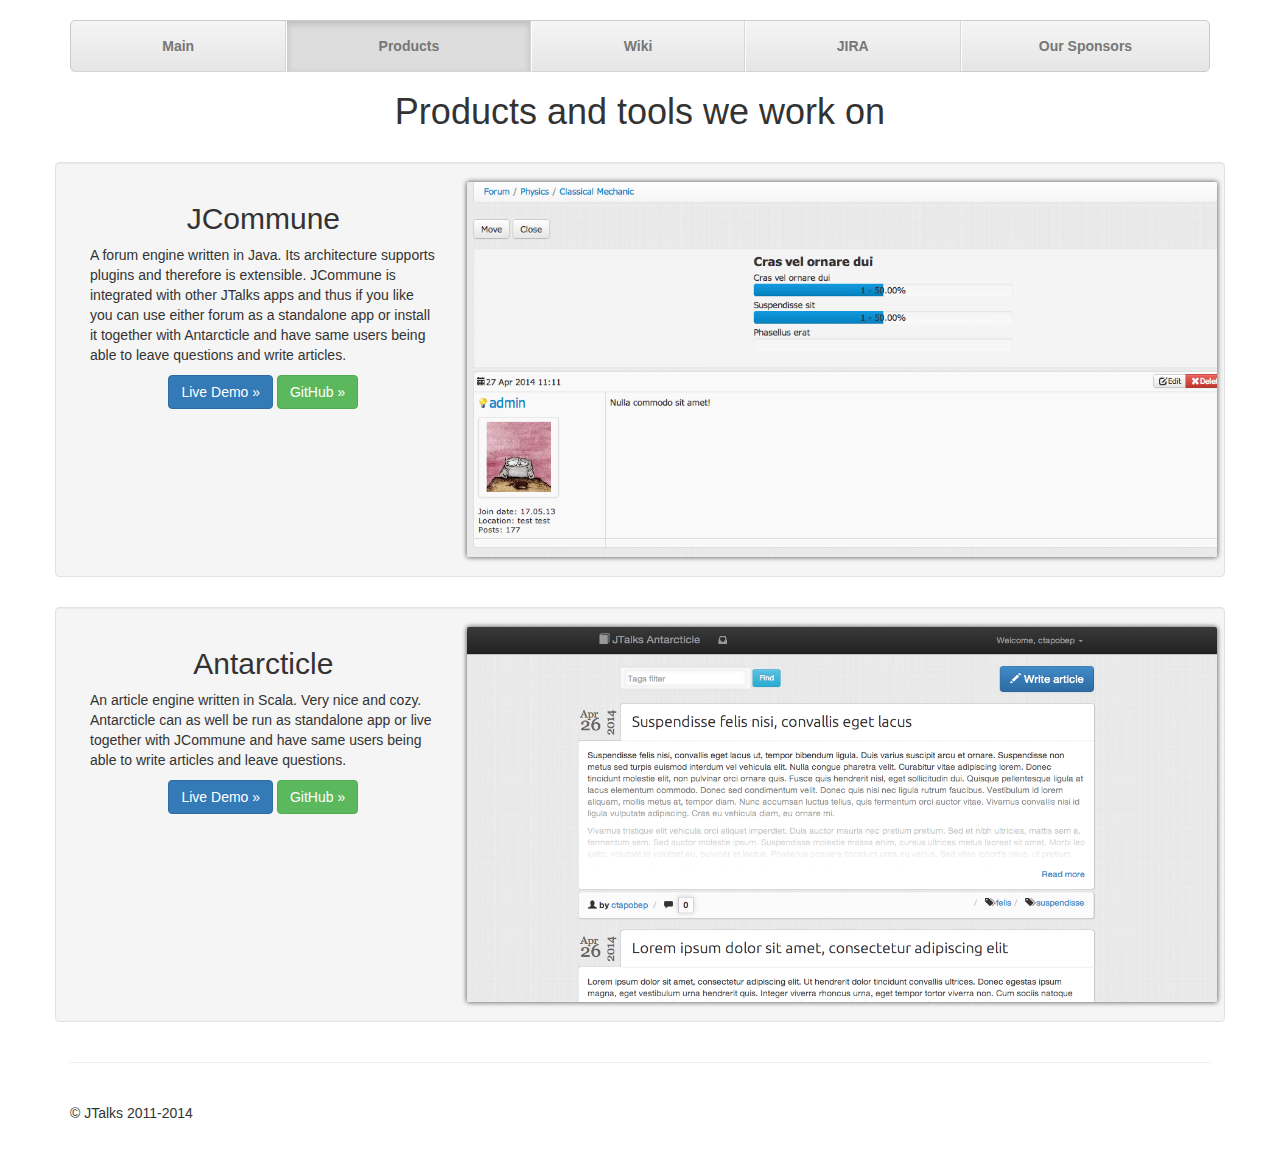
==== src/overview.html @ 724973ae "Sponsors page added" ====
<!DOCTYPE html>
<html lang="en">
<head>
  <meta charset="utf-8">
  <meta http-equiv="X-UA-Compatible" content="IE=edge">
  <meta name="viewport" content="width=device-width, initial-scale=1">
  <meta name="description" content="">
  <meta name="author" content="">

  <title>JTalks Open Source</title>

  <!-- Bootstrap -->
  <link rel="stylesheet" href="//netdna.bootstrapcdn.com/bootstrap/3.1.1/css/bootstrap.min.css">

  <!-- Custom styles for this template -->
  <link href="css/app.css" rel="stylesheet">

  <!-- HTML5 shim and Respond.js IE8 support of HTML5 elements and media queries -->
  <!--[if lt IE 9]>
  <script src="https://oss.maxcdn.com/libs/html5shiv/3.7.0/html5shiv.js"></script>
  <![endif]-->
  <script src="js/jssor.slider.min.js"></script>
  <script src="http://ajax.googleapis.com/ajax/libs/jquery/1.10.2/jquery.min.js"></script>
  <script>
    jQuery(document).ready(function ($) {
      var options = { $AutoPlay: true, $SlideDuration: 1000 };
      new $JssorSlider$('jcommune-slider', options);
      new $JssorSlider$('antarcticle-slider', options);
    });
  </script>
</head>

<body>

<div class="container">

  <div class="masthead">
    <ul class="nav nav-justified">
      <li><a href="index.html">Main</a></li>
      <li class="active"><a href="overview.html">Products</a></li>
      <li><a href="http://jtalks.org/display/jtalks/JTalks+Home+Page">Wiki</a></li>
      <li><a href="http://jira.jtalks.org">JIRA</a></li>
      <li><a href="sponsors.html">Our Sponsors</a></li>
    </ul>
  </div>
  <h1 class="masthead text-center">Products and tools we work on</h1>
  <!-- Example row of columns -->
  <div>
    <div class="row product-row well">
      <div class="col-lg-4">
        <h2 class="text-center">JCommune</h2>

        <p>A forum engine written in Java. Its architecture supports plugins and therefore is extensible. JCommune is
          integrated with other JTalks apps and thus if you like you can use either forum as a standalone app or install
          it
          together with Antarcticle and have same users being able to leave questions and write articles.
        </p>

        <p class="text-center">
          <a class="btn btn-primary" href="http://dev.jtalks.org/jcommune" target="_blank" role="button">Live
            Demo &raquo;</a>
          <a class="btn btn-success" href="https://github.com/jtalks-org/jcommune" target="_blank"
             role="button">GitHub &raquo;</a>
        </p>
      </div>
      <div class="col-lg-7">
        <div id="jcommune-slider" style="position: relative; top: 0; left: 0; width: 750px; height: 375px;">
          <div u="slides" class="slider"
               style="cursor: move; position: absolute; overflow: hidden; left: 0; top: 0; width: 750px; height: 375px;">
            <div><img u="image" src="img/jcommune-poll.png"/></div>
            <div><img u="image" src="img/jcommune-sample-big.png"/></div>
            <div><img u="image" src="img/jcommune-code-review.png"/></div>
          </div>
        </div>
      </div>
    </div>
  </div>
  <div class="row product-row well">
    <div class="col-lg-4">
      <h2 class="text-center">Antarcticle</h2>

      <p>An article engine written in Scala. Very nice and cozy. Antarcticle can as well be run as standalone app or
        live together with JCommune and have same users being able to write articles and leave questions.
      </p>

      <p class="text-center">
        <a class="btn btn-primary" href="http://qa.jtalks.org/antarcticle" target="_blank" role="button">Live
          Demo &raquo;</a>
        <a class="btn btn-success" href="https://github.com/jtalks-org/antarcticle-scala" target="_blank" role="button">GitHub &raquo;</a>
      </p>
    </div>
    <div class="col-lg-7">
      <div id="antarcticle-slider" class="product-slider" style="position: relative; top: 0; left: 0; width: 750px; height: 375px;">
        <div u="slides" class="slider"
             style="cursor: move; position: absolute; overflow: hidden; left: 0; top: 0; width: 750px; height: 375px;">
          <div><img u="image" src="img/antarcticle-sample-big.png"/></div>
          <div><img u="image" src="img/antarcticle-view-article.png"/></div>
        </div>
      </div>
    </div>

  </div>
  <!-- Site footer -->
  <div class="footer">
    <p>&copy; JTalks 2011-2014</p>
  </div>

</div>
<!-- /container -->
</body>
</html>
---- src/css/app.css ----
body {
    padding-top: 20px;
}

.footer {
    padding-top: 40px;
    padding-bottom: 40px;
    margin-top: 40px;
    border-top: 1px solid #eee;
}

/* Main marketing message and sign up button */
.jumbotron {
    text-align: center;
    background-color: transparent;
}

.jumbotron .btn {
    padding: 14px 24px;
    font-size: 21px;
}

/* Customize the nav-justified links to be fill the entire space of the .navbar */

.nav-justified {
    background-color: #eee;
    border: 1px solid #ccc;
    border-radius: 5px;
}

.nav-justified > li > a {
    padding-top: 15px;
    padding-bottom: 15px;
    margin-bottom: 0;
    font-weight: bold;
    color: #777;
    text-align: center;
    background-color: #e5e5e5; /* Old browsers */
    background-image: -moz-linear-gradient(top, #f5f5f5 0%, #e5e5e5 100%); /* FF3.6+ */
    background-image: -webkit-gradient(linear, left top, left bottom, color-stop(0%, #f5f5f5), color-stop(100%, #e5e5e5)); /* Chrome,Safari4+ */
    background-image: -webkit-linear-gradient(top, #f5f5f5 0%, #e5e5e5 100%); /* Chrome 10+,Safari 5.1+ */
    background-image: -o-linear-gradient(top, #f5f5f5 0%, #e5e5e5 100%); /* Opera 11.10+ */
    background-image: linear-gradient(top, #f5f5f5 0%, #e5e5e5 100%); /* W3C */
    filter: progid:DXImageTransform.Microsoft.gradient(startColorstr='#f5f5f5', endColorstr='#e5e5e5', GradientType=0); /* IE6-9 */
    background-repeat: repeat-x; /* Repeat the gradient */
    border-bottom: 1px solid #d5d5d5;
}

.nav-justified > .active > a,
.nav-justified > .active > a:hover,
.nav-justified > .active > a:focus {
    background-color: #ddd;
    background-image: none;
    box-shadow: inset 0 3px 7px rgba(0, 0, 0, .15);
}

.nav-justified > li:first-child > a {
    border-radius: 5px 5px 0 0;
}

.nav-justified > li:last-child > a {
    border-bottom: 0;
    border-radius: 0 0 5px 5px;
}

@media (min-width: 768px) {
    .nav-justified {
        max-height: 52px;
    }

    .nav-justified > li > a {
        border-right: 1px solid #d5d5d5;
        border-left: 1px solid #fff;
    }

    .nav-justified > li:first-child > a {
        border-left: 0;
        border-radius: 5px 0 0 5px;
    }

    .nav-justified > li:last-child > a {
        border-right: 0;
        border-radius: 0 5px 5px 0;
    }
}

/* Responsive: Portrait tablets and up */
@media screen and (min-width: 768px) {
    /* Remove the padding we set earlier */
    .masthead,
    .marketing,
    .footer {
        padding-right: 0;
        padding-left: 0;
    }
}

.product-row {
    margin-top: 30px;
}

.slider {
    box-shadow: 0 0 5px #888888;
    border-radius: 2px;
}
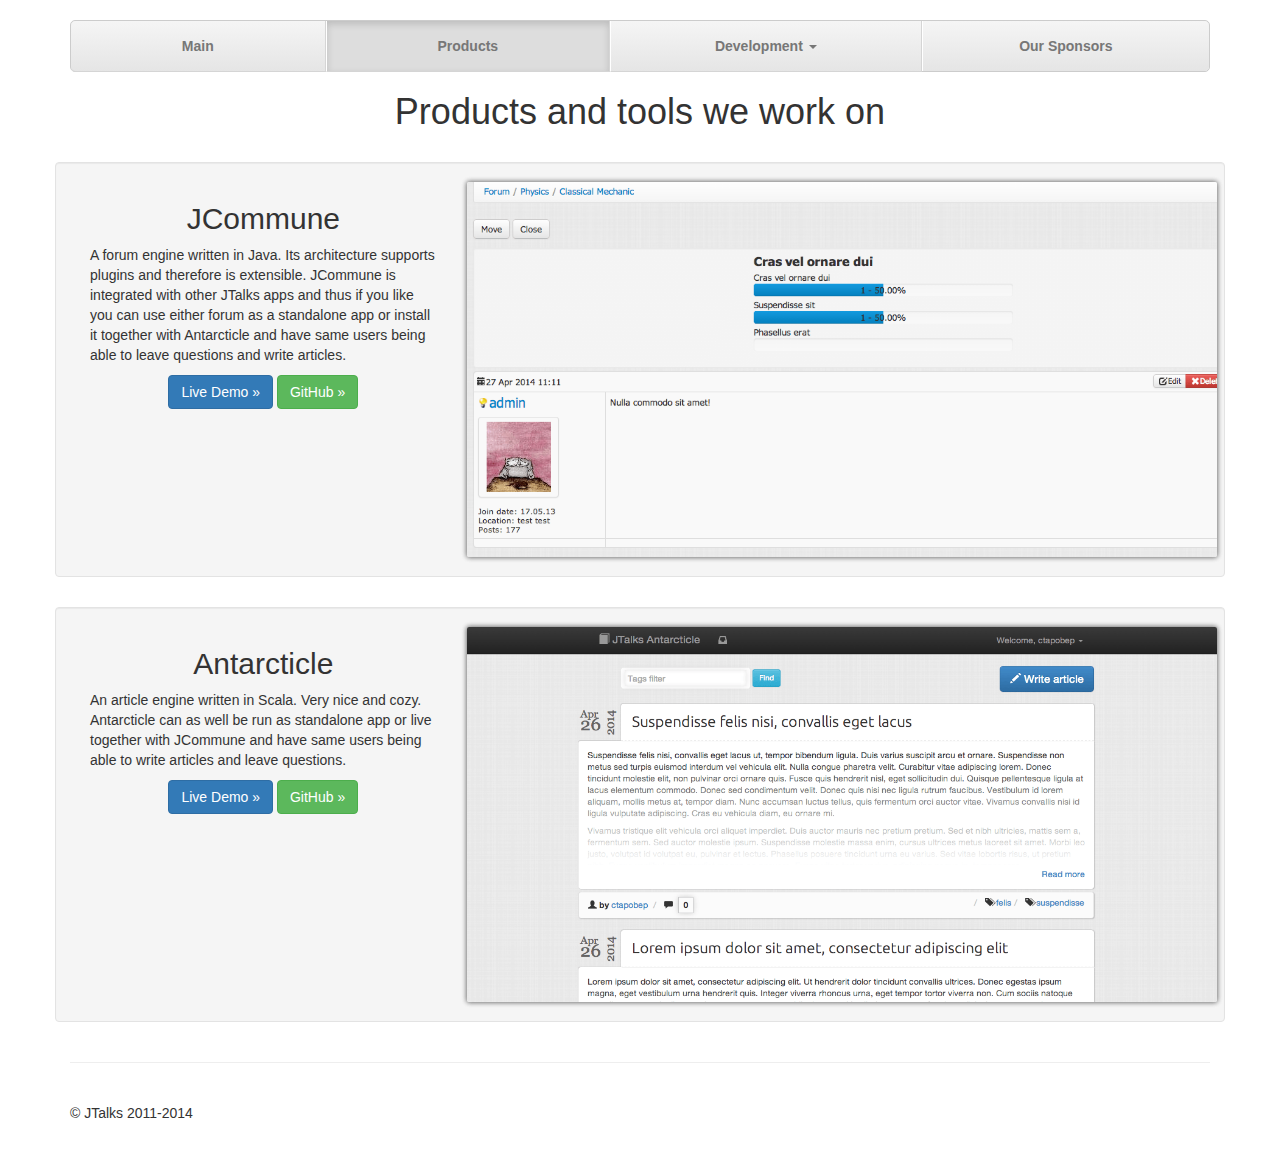
==== commit 4f3e8902: "Finished Development tab." ====
--- a/src/overview.html
+++ b/src/overview.html
@@ -17,10 +17,11 @@
 
   <!-- HTML5 shim and Respond.js IE8 support of HTML5 elements and media queries -->
   <!--[if lt IE 9]>
-  <script src="https://oss.maxcdn.com/libs/html5shiv/3.7.0/html5shiv.js"></script>
+  <script src="//oss.maxcdn.com/libs/html5shiv/3.7.0/html5shiv.js"></script>
   <![endif]-->
   <script src="js/jssor.slider.min.js"></script>
-  <script src="http://ajax.googleapis.com/ajax/libs/jquery/1.10.2/jquery.min.js"></script>
+  <script src="//ajax.googleapis.com/ajax/libs/jquery/1.11.0/jquery.min.js"></script>
+  <script src="//netdna.bootstrapcdn.com/bootstrap/3.1.1/js/bootstrap.min.js"></script>
   <script>
     jQuery(document).ready(function ($) {
       var options = { $AutoPlay: true, $SlideDuration: 1000 };
@@ -38,8 +39,14 @@
     <ul class="nav nav-justified">
       <li><a href="index.html">Main</a></li>
       <li class="active"><a href="overview.html">Products</a></li>
-      <li><a href="http://jtalks.org/display/jtalks/JTalks+Home+Page">Wiki</a></li>
-      <li><a href="http://jira.jtalks.org">JIRA</a></li>
+      <li class="dropdown">
+        <a href="#" class="dropdown-toggle nav-main" data-toggle="dropdown">Development <b class="caret"></b></a>
+        <ul class="dropdown-menu nav-pills nav-main">
+          <li><a target="_blank" href="http://jtalks.org/display/jtalks/JTalks+Home+Page">Wiki</a></li>
+          <li><a target="_blank" href="http://jira.jtalks.org">JIRA</a></li>
+          <li><a target="_blank" href="http://ci.jtalks.org">CI</a></li>
+        </ul>
+      </li>
       <li><a href="sponsors.html">Our Sponsors</a></li>
     </ul>
   </div>
--- a/src/css/app.css
+++ b/src/css/app.css
@@ -84,6 +84,46 @@
     }
 }
 
+.nav-main {
+    margin-top: 0;
+    border-top-left-radius: 0;
+    border-top-right-radius: 0;
+    width: 100%;
+    text-align: center;
+
+    background-color: #e5e5e5; /* Old browsers */
+    background-image: -moz-linear-gradient(top, #f5f5f5 0%, #e5e5e5 100%); /* FF3.6+ */
+    background-image: -webkit-gradient(linear, left top, left bottom, color-stop(0%, #f5f5f5), color-stop(100%, #e5e5e5)); /* Chrome,Safari4+ */
+    background-image: -webkit-linear-gradient(top, #f5f5f5 0%, #e5e5e5 100%); /* Chrome 10+,Safari 5.1+ */
+    background-image: -o-linear-gradient(top, #f5f5f5 0%, #e5e5e5 100%); /* Opera 11.10+ */
+    background-image: linear-gradient(top, #f5f5f5 0%, #e5e5e5 100%); /* W3C */
+    filter: progid:DXImageTransform.Microsoft.gradient(startColorstr='#f5f5f5', endColorstr='#e5e5e5', GradientType=0); /* IE6-9 */
+    background-repeat: repeat-x; /* Repeat the gradient */
+    border-bottom: 1px solid #d5d5d5;
+}
+.nav-main > li {
+    float:left;
+    border-right: 1px solid #d5d5d5;
+    width: 32%;
+}
+
+.nav-main > li:last-child {
+    border-right: none;
+}
+
+.nav-main > li > a {
+    font-weight: bold;
+    color: #777;
+}
+
+.nav-main > .active > a,
+.nav-main > .active > a:hover,
+.nav-main > .active > a:focus {
+    background-color: #ddd;
+    background-image: none;
+    box-shadow: inset 0 3px 7px rgba(0, 0, 0, .15);
+}
+
 /* Responsive: Portrait tablets and up */
 @media screen and (min-width: 768px) {
     /* Remove the padding we set earlier */
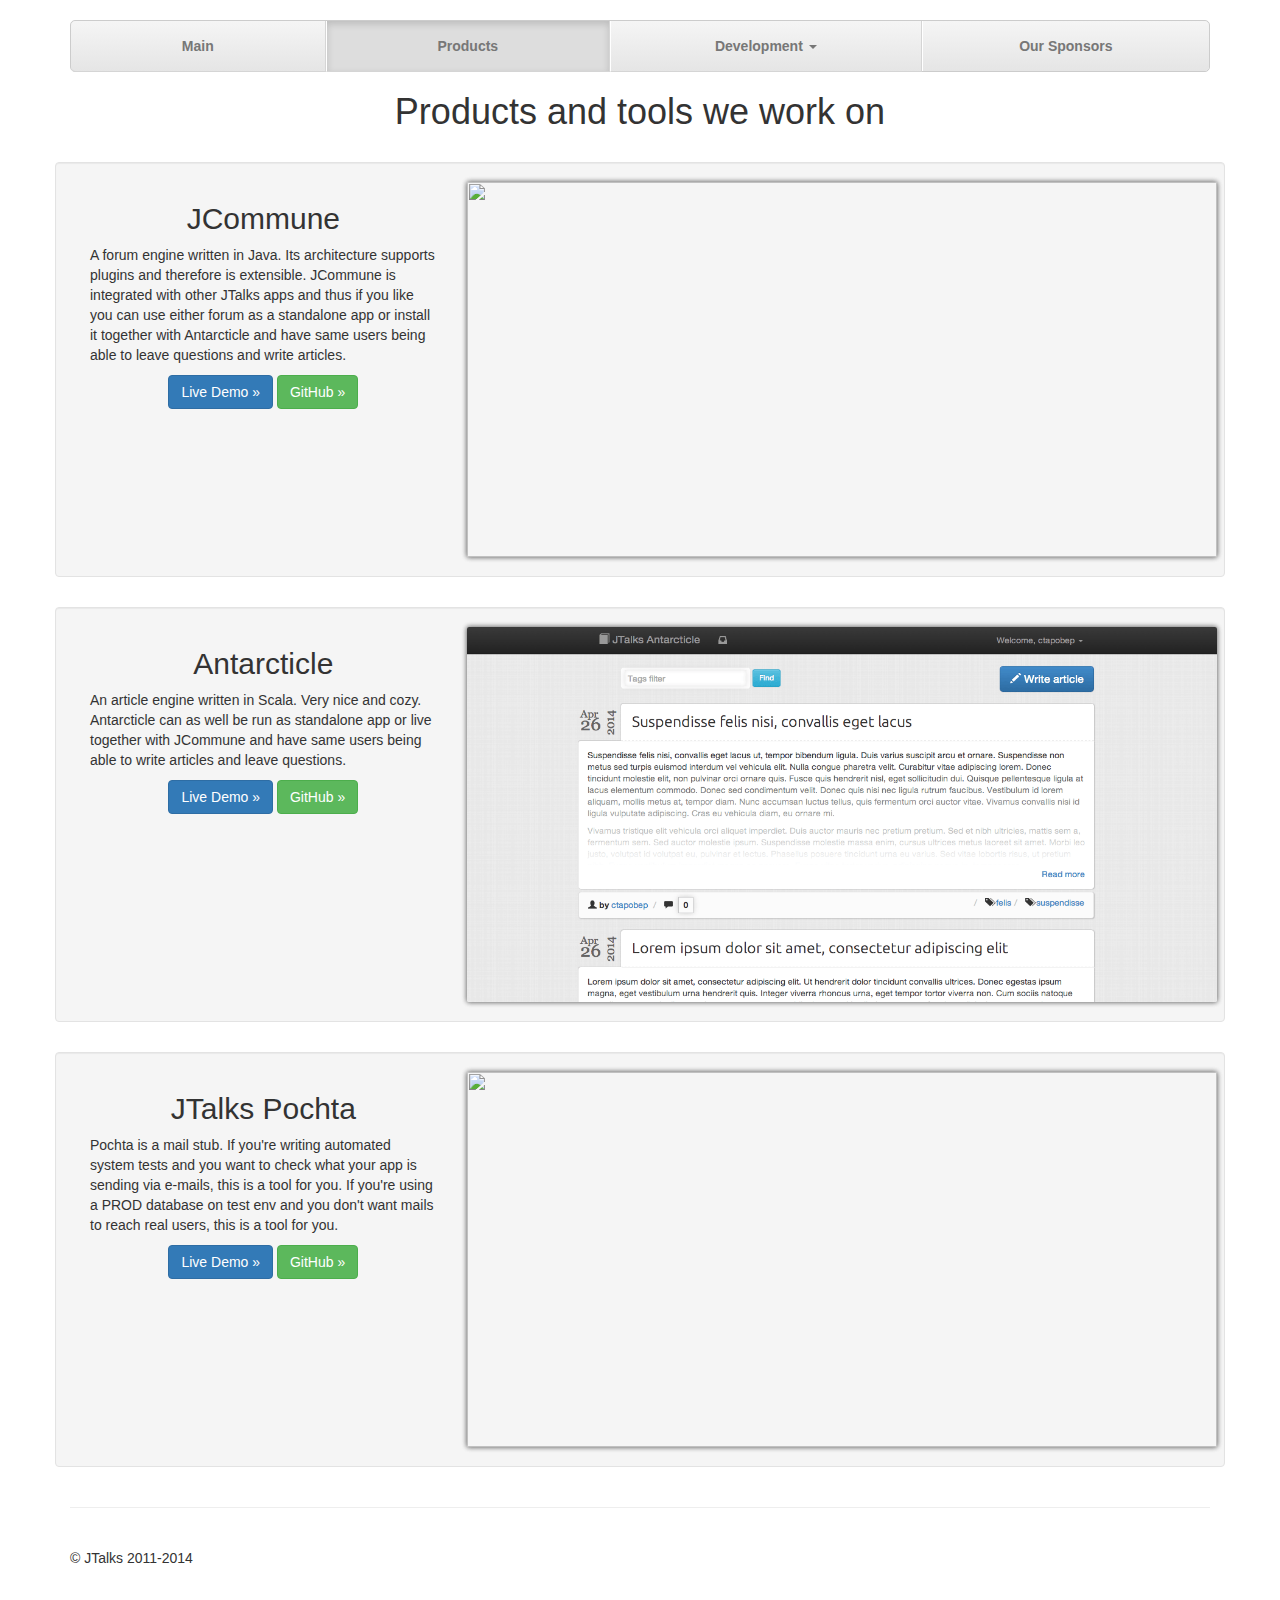
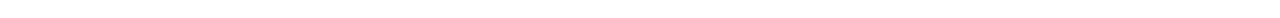
==== commit 9d2372fd: "Added Pochta." ====
--- a/src/overview.html
+++ b/src/overview.html
@@ -27,6 +27,7 @@
       var options = { $AutoPlay: true, $SlideDuration: 1000 };
       new $JssorSlider$('jcommune-slider', options);
       new $JssorSlider$('antarcticle-slider', options);
+      new $JssorSlider$('pochta-slider', options);
     });
   </script>
 </head>
@@ -74,9 +75,9 @@
         <div id="jcommune-slider" style="position: relative; top: 0; left: 0; width: 750px; height: 375px;">
           <div u="slides" class="slider"
                style="cursor: move; position: absolute; overflow: hidden; left: 0; top: 0; width: 750px; height: 375px;">
-            <div><img u="image" src="img/jcommune-poll.png"/></div>
-            <div><img u="image" src="img/jcommune-sample-big.png"/></div>
-            <div><img u="image" src="img/jcommune-code-review.png"/></div>
+            <div><img u="image" src="//dl.dropboxusercontent.com/s/pfnmp131yurnt1r/jcommune-main.png?dl=1&token_hash=AAHh2PtVzsrmkYm9BuacgOYLWZiLH1ot4sz3qTmwCbZsVg"/></div>
+            <div><img u="image" src="//dl.dropboxusercontent.com/s/4fmngbc6fnbe8ul/jcommune-code-review.png?dl=1&token_hash=AAFHqngazCXStYCNcq0F9YXyyDiLKM_bdd56MqVoVTbdhw"/></div>
+            <div><img u="image" src="//dl.dropboxusercontent.com/s/z2eswu2bteacaf1/jcommune-poll.png?dl=1&token_hash=AAG3CuHAfdFFxr5fl4l9TR9DEX3usD7Y0k5OiQDXv13jiw"/></div>
           </div>
         </div>
       </div>
@@ -101,11 +102,36 @@
         <div u="slides" class="slider"
              style="cursor: move; position: absolute; overflow: hidden; left: 0; top: 0; width: 750px; height: 375px;">
           <div><img u="image" src="img/antarcticle-sample-big.png"/></div>
-          <div><img u="image" src="img/antarcticle-view-article.png"/></div>
+          <div><img u="image" src="//dl.dropboxusercontent.com/s/fbupuyykdabck5v/antarcticle-view-articles.png?dl=1&token_hash=AAH3h83fyAwdpLUrmThYXyijeT1Su0QwPn2mRsCb_F1zEA"/></div>
         </div>
       </div>
     </div>
+  </div>
+  <div class="row product-row well">
+    <div class="col-lg-4">
+      <h2 class="text-center">JTalks Pochta</h2>
 
+      <p>Pochta is a mail stub. If you're writing automated system tests and you want to check what your app is sending
+        via e-mails, this is a tool for you. If you're using a PROD database on test env and you don't want mails to reach
+        real users, this is a tool for you.
+      </p>
+
+      <p class="text-center">
+        <a class="btn btn-primary" href="http://qa.jtalks.org/antarcticle" target="_blank" role="button">Live
+          Demo &raquo;</a>
+        <a class="btn btn-success" href="https://github.com/jtalks-org/antarcticle-scala" target="_blank" role="button">GitHub &raquo;</a>
+      </p>
+    </div>
+    <div class="col-lg-7">
+      <div id="pochta-slider" class="product-slider" style="position: relative; top: 0; left: 0; width: 750px; height: 375px;">
+        <div u="slides" class="slider"
+             style="cursor: move; position: absolute; overflow: hidden; left: 0; top: 0; width: 750px; height: 375px;">
+          <div><img u="image" src="//dl.dropboxusercontent.com/s/29z1z8x3n5xvmff/pochta-main.png?dl=1&token_hash=AAGSEGePI_bhfFro1TezKzBPnBWGx_xZrE4KMKwWsopcrw"/></div>
+          <div><img u="image" src="//dl.dropboxusercontent.com/s/cadxt7522bg7rr4/pochta-mailbox.png?dl=1&token_hash=AAF3QnyWvUXMakvPcfJmOXcuyyb80gUnghwWgJbftjmYVQ"/></div>
+          <div><img u="image" src="//dl.dropboxusercontent.com/s/hzfnosyelsvm00e/pochta-json.png?dl=1&token_hash=AAHGEfOdhJR2wcAA5-nO7T-7C1Q2UlsLAgk_1qhVtEsxnQ"/></div>
+        </div>
+      </div>
+    </div>
   </div>
   <!-- Site footer -->
   <div class="footer">
--- a/src/css/app.css
+++ b/src/css/app.css
@@ -104,7 +104,7 @@
 .nav-main > li {
     float:left;
     border-right: 1px solid #d5d5d5;
-    width: 32%;
+    width: 32%; /*Because there are 3 items, change it if more items appear*/
 }
 
 .nav-main > li:last-child {
@@ -116,12 +116,13 @@
     color: #777;
 }
 
-.nav-main > .active > a,
-.nav-main > .active > a:hover,
-.nav-main > .active > a:focus {
-    background-color: #ddd;
-    background-image: none;
-    box-shadow: inset 0 3px 7px rgba(0, 0, 0, .15);
+.nav-main > li > a:hover,
+.nav-main li:hover,
+.nav-main li:focus,
+.nav-main> li > a:focus {
+    text-decoration: underline;
+    background-image: inherit; /* FF3.6+ */
+
 }
 
 /* Responsive: Portrait tablets and up */
@@ -142,4 +143,14 @@
 .slider {
     box-shadow: 0 0 5px #888888;
     border-radius: 2px;
+}
+
+.sponsor {
+    width: 30%;
+    padding-top: 30px;
+}
+
+.sponsor > a > img {
+    width: 100%;
+
 }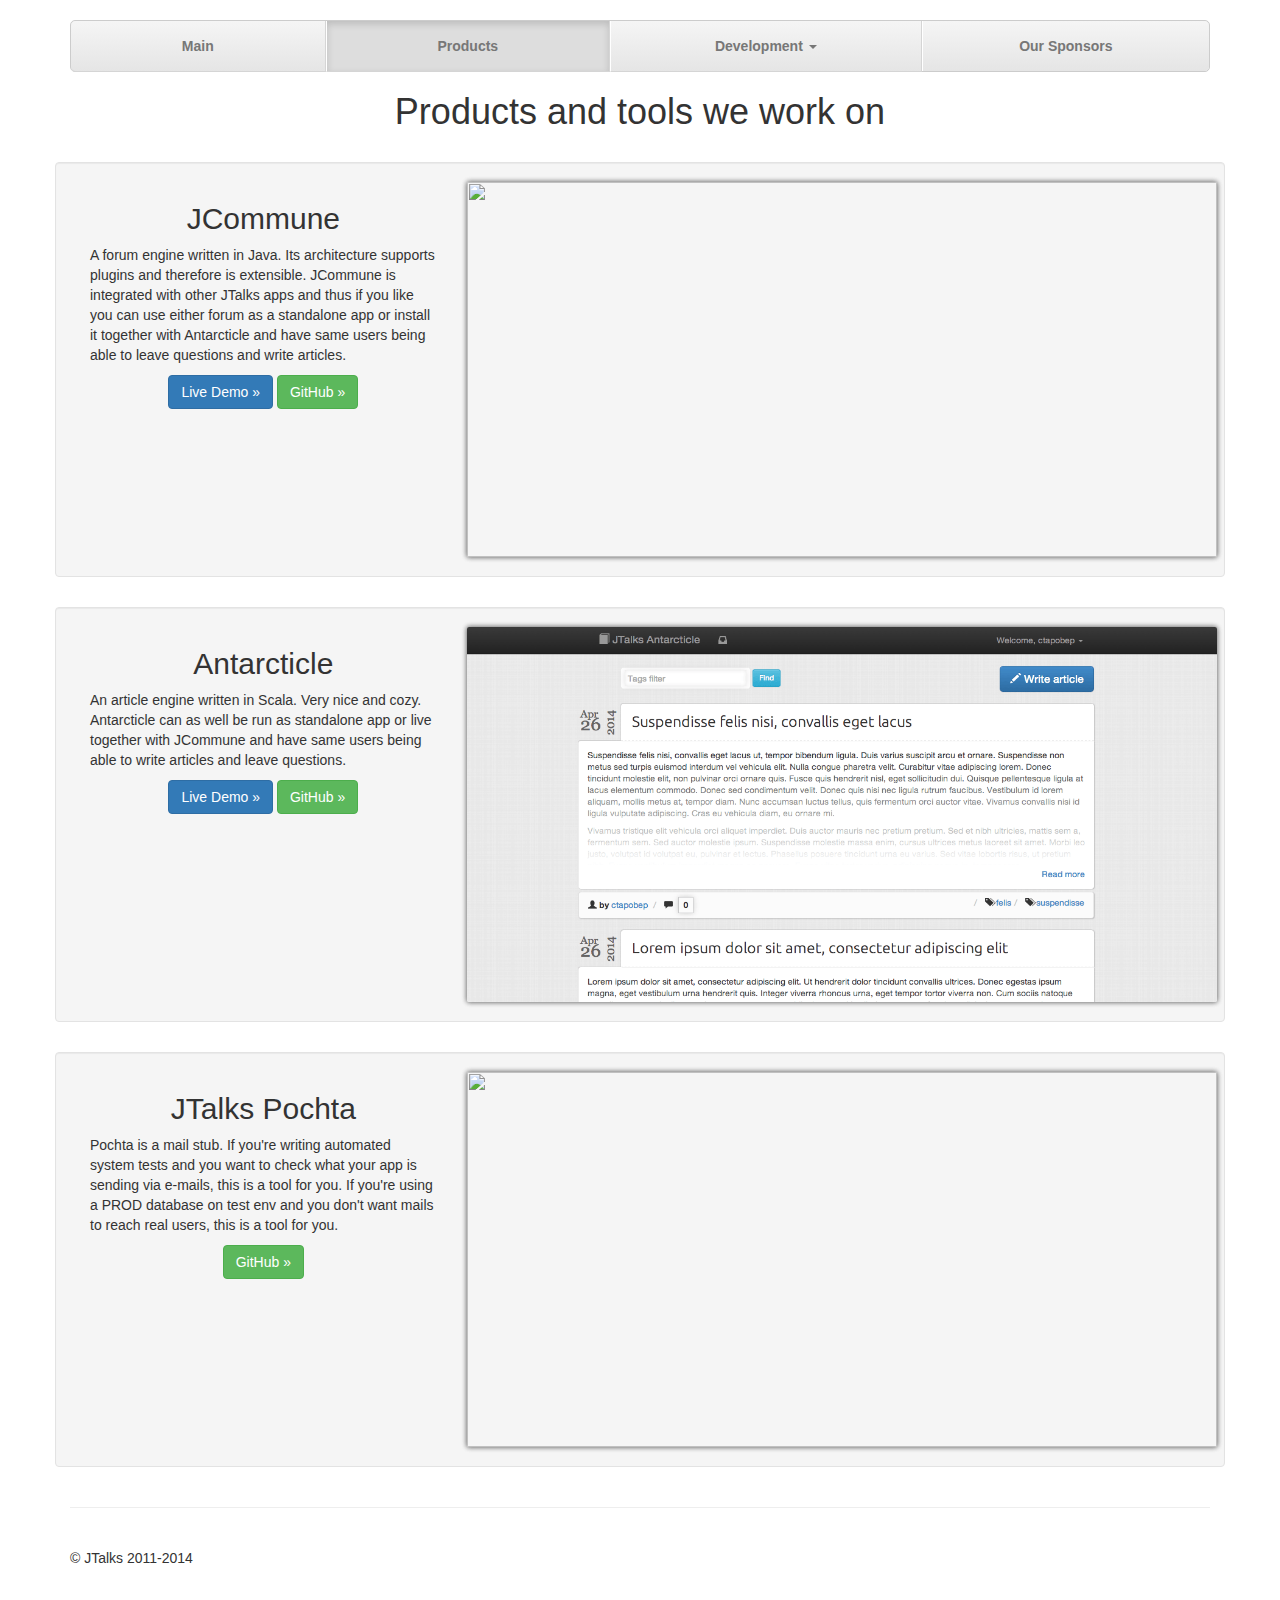
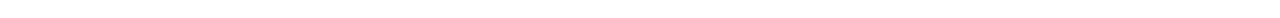
==== commit 8529f354: "Updated the link to Pochta github." ====
--- a/src/overview.html
+++ b/src/overview.html
@@ -117,9 +117,7 @@
       </p>
 
       <p class="text-center">
-        <a class="btn btn-primary" href="http://qa.jtalks.org/antarcticle" target="_blank" role="button">Live
-          Demo &raquo;</a>
-        <a class="btn btn-success" href="https://github.com/jtalks-org/antarcticle-scala" target="_blank" role="button">GitHub &raquo;</a>
+        <a class="btn btn-success" href="https://github.com/jtalks-org/pochta" target="_blank" role="button">GitHub &raquo;</a>
       </p>
     </div>
     <div class="col-lg-7">
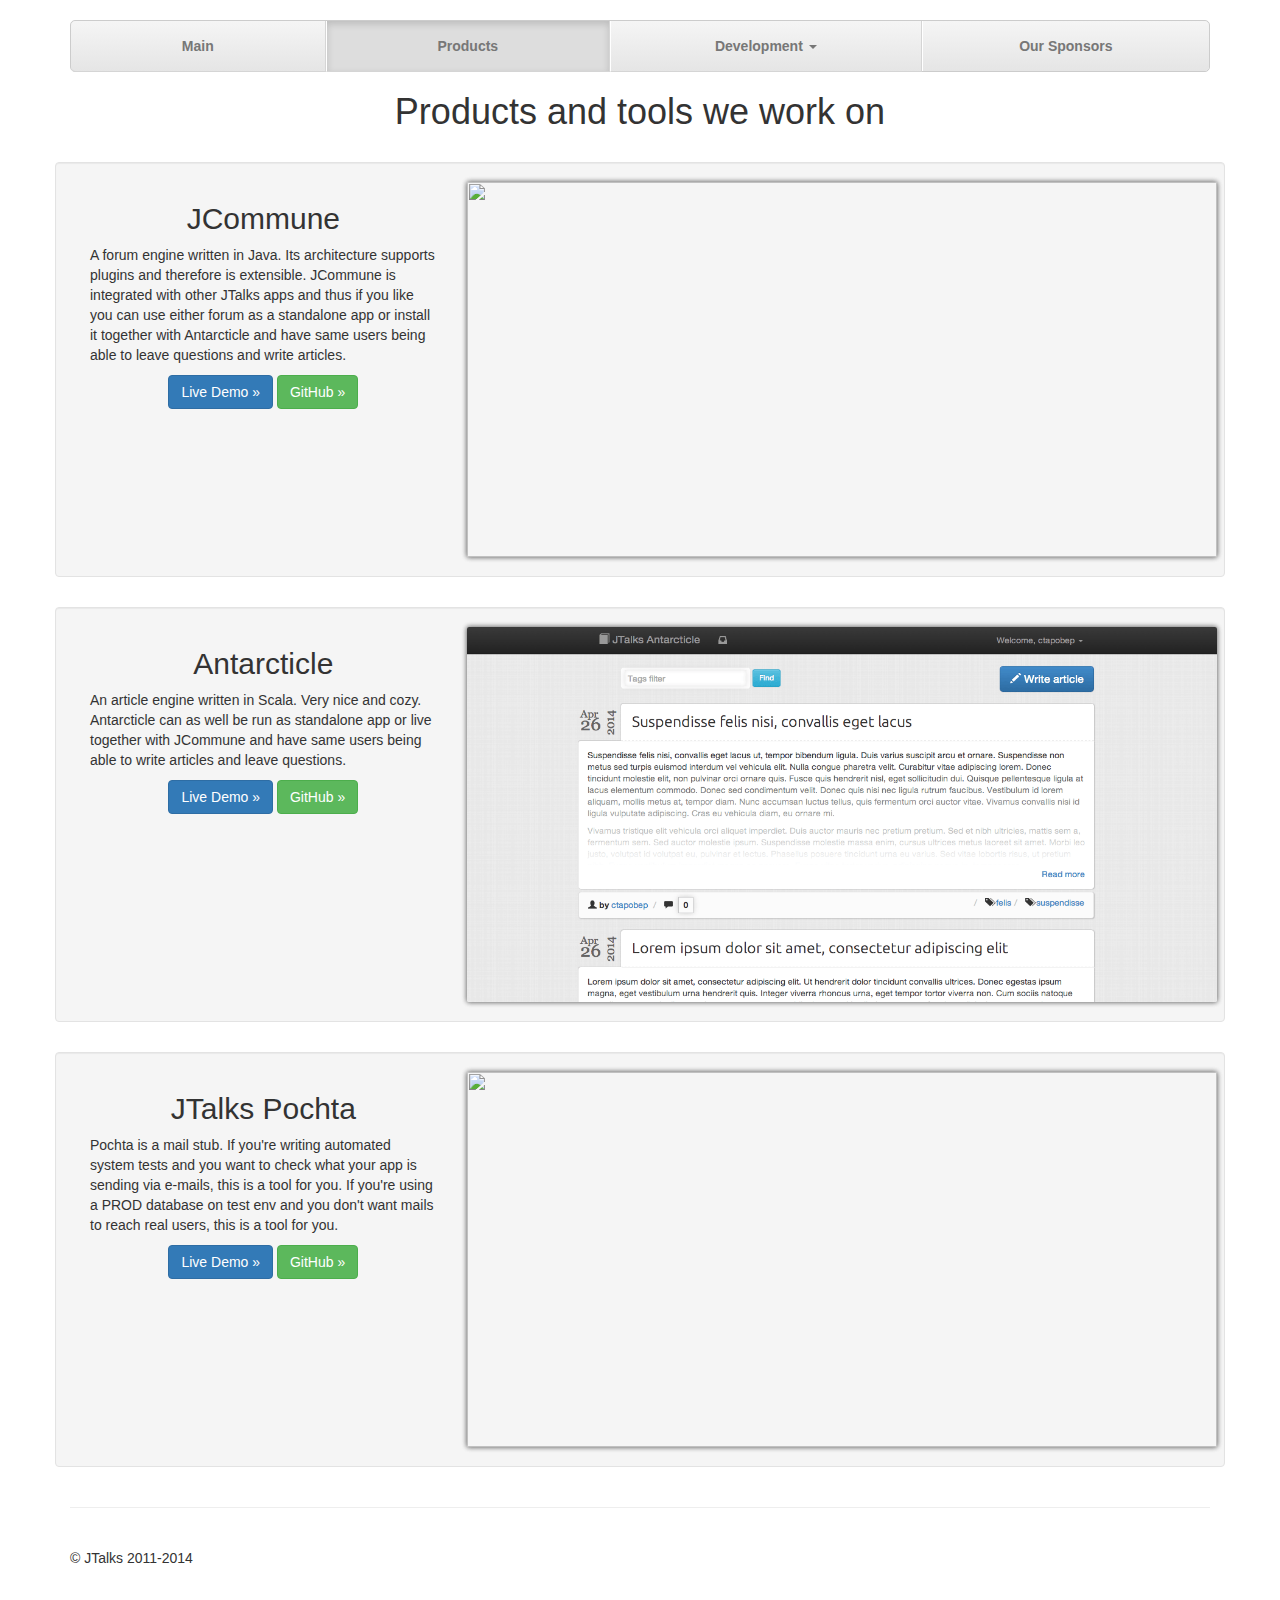
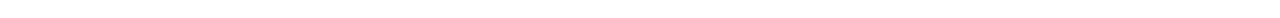
==== commit 589154b1: "Added Pochta Live Demo." ====
--- a/src/overview.html
+++ b/src/overview.html
@@ -117,6 +117,7 @@
       </p>
 
       <p class="text-center">
+        <a class="btn btn-primary" href="http://pochta.jtalks.org" target="_blank" role="button">Live Demo &raquo;</a>
         <a class="btn btn-success" href="https://github.com/jtalks-org/pochta" target="_blank" role="button">GitHub &raquo;</a>
       </p>
     </div>
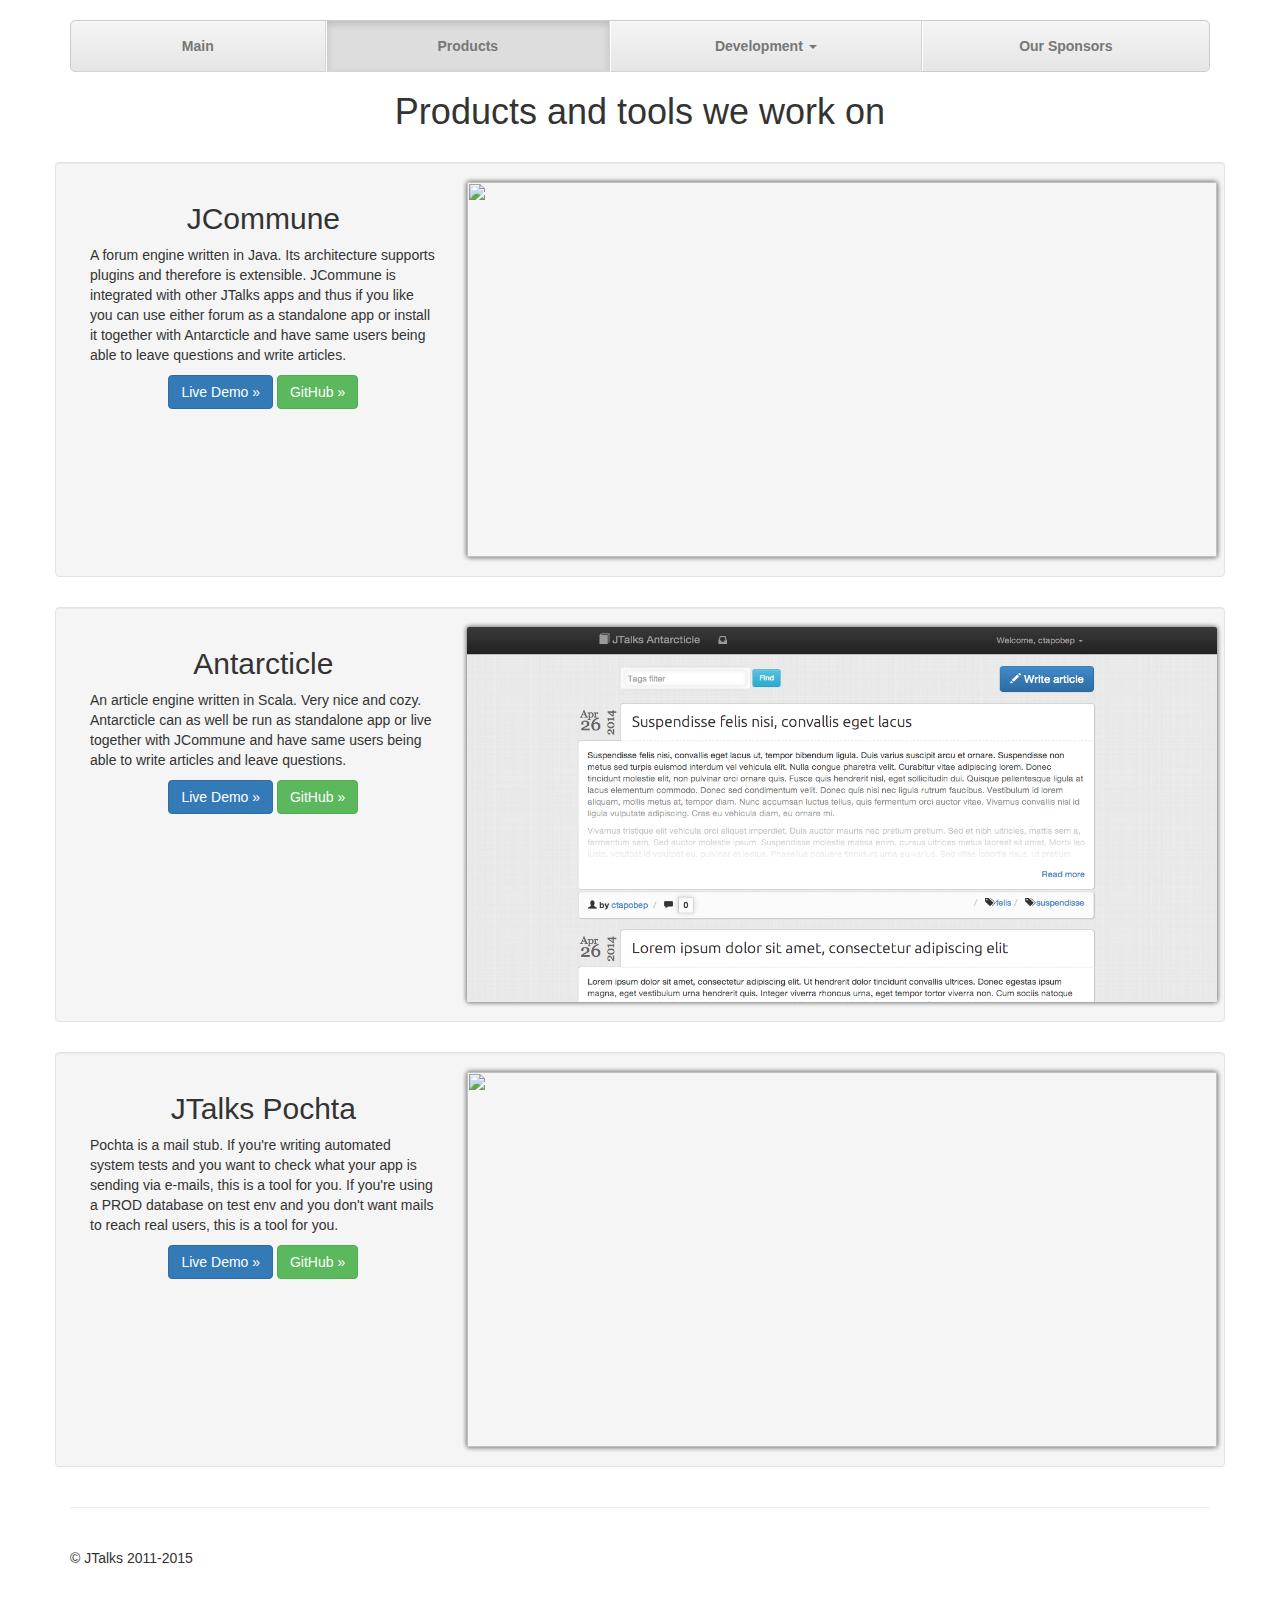
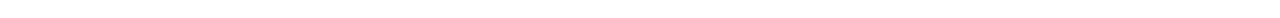
==== commit e164db1e: "Update (c) year to 2015" ====
--- a/src/overview.html
+++ b/src/overview.html
@@ -30,6 +30,15 @@
       new $JssorSlider$('pochta-slider', options);
     });
   </script>
+  <script>
+    (function(i,s,o,g,r,a,m){i['GoogleAnalyticsObject']=r;i[r]=i[r]||function(){
+      (i[r].q=i[r].q||[]).push(arguments)},i[r].l=1*new Date();a=s.createElement(o),
+        m=s.getElementsByTagName(o)[0];a.async=1;a.src=g;m.parentNode.insertBefore(a,m)
+    })(window,document,'script','//www.google-analytics.com/analytics.js','ga');
+
+    ga('create', 'UA-25409053-1', 'auto');
+    ga('send', 'pageview');
+  </script>
 </head>
 
 <body>
@@ -43,7 +52,7 @@
       <li class="dropdown">
         <a href="#" class="dropdown-toggle nav-main" data-toggle="dropdown">Development <b class="caret"></b></a>
         <ul class="dropdown-menu nav-pills nav-main">
-          <li><a target="_blank" href="http://jtalks.org/display/jtalks/JTalks+Home+Page">Wiki</a></li>
+          <li><a target="_blank" href="http://wiki.jtalks.org/display/jtalks/JTalks+Home+Page">Wiki</a></li>
           <li><a target="_blank" href="http://jira.jtalks.org">JIRA</a></li>
           <li><a target="_blank" href="http://ci.jtalks.org">CI</a></li>
         </ul>
@@ -134,7 +143,7 @@
   </div>
   <!-- Site footer -->
   <div class="footer">
-    <p>&copy; JTalks 2011-2014</p>
+    <p>&copy; JTalks 2011-2015</p>
   </div>
 
 </div>
